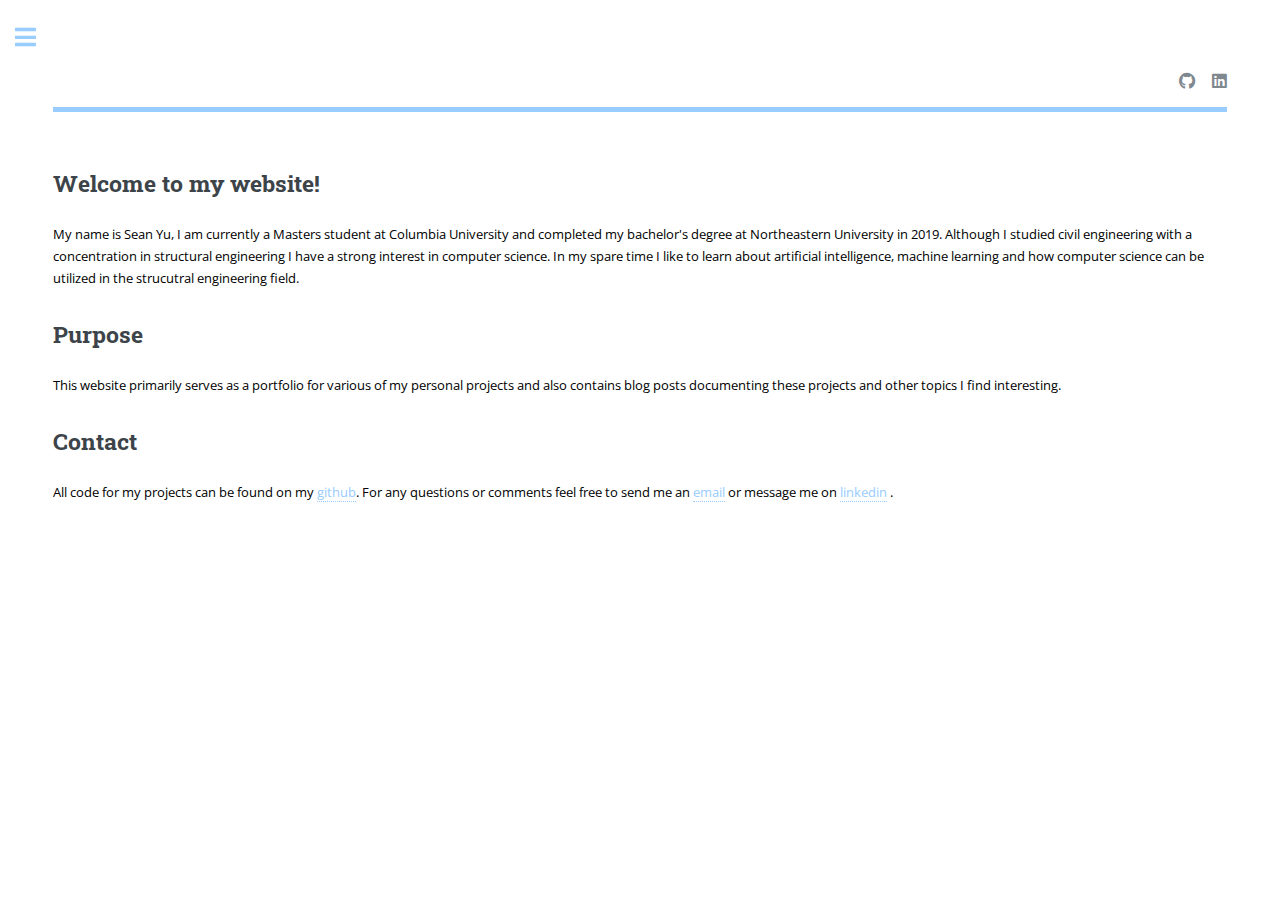
==== index.html @ 500e43da "Editing Out Project (Add later)" ====
<!DOCTYPE HTML>
<!--
	Editorial by HTML5 UP
	html5up.net | @ajlkn
	Free for personal and commercial use under the CCA 3.0 license (html5up.net/license)
-->
<html>
	<head>
		<title>Sean's Blog</title>
		<meta charset="utf-8" />
		<meta name="viewport" content="width=device-width, initial-scale=1, user-scalable=no" />
		<link rel="stylesheet" href="assets/css/main.css" />
	</head>
	<body class="is-preload">

		<!-- Wrapper -->
			<div id="wrapper">
				<!-- Main -->
					<div id="main">
						<div class="inner">
							<!-- Header -->
								<header id="header">
									<!--<a href="index.html" class="logo"><strong>Sean Yu's Website</strong> <!--by Sean Yu</a>-->
									<ul class="icons">
									
									<li><a href="https://github.com/sjy2129" class="icon brands fa-github"><span class="label">github</span></a></li>
									<li><a href="https://www.linkedin.com/in/seanjyu/" class="icon brands fa-linkedin"><span class="label">linkedin</span></a></li>
									</ul>
								</header>
							<!-- Banner -->
								<section id="banner">
									<div class="content">
										
										<h2>Welcome to my website!</h2>
											<!--<p>Welcome to Sean's Blog</p>-->
										
										
										<p>My name is Sean Yu, I am currently a Masters student at Columbia University and completed my bachelor's degree at Northeastern University in 2019. 
											Although I studied civil engineering with a concentration in structural engineering I have a strong interest in computer science. 
											In my spare time I like to learn about artificial intelligence, machine learning and how computer science can be utilized in the strucutral engineering field.
										</p>
										<h2>
											Purpose
										</h2>
										<p>
											This website primarily serves as a portfolio for various of my personal projects and also contains blog posts documenting these projects and other topics I find interesting.
										</p>
										<h2>
											Contact
										</h2>
										<p>
											All code for my projects can be found on my <a href="https://github.com/sjy2129">github</a>. For any questions or comments feel free to send me an <a href="mailto:seanjasparyu@gmail.com">email</a> or message me on <a href="https://www.linkedin.com/in/seanjyu/">linkedin</a> .
										</p>
									</div>
								</section>
						</div>
					</div>
				<!-- Sidebar -->
					<div id="sidebar">
						<div class="inner">
              <!--Commented out until use in the future-->
							<!-- Search
								<section id="search" class="alt">
									<form method="post" action="#">
										<input type="text" name="query" id="query" placeholder="Search" />
									</form>
								</section>-->
							<!-- Menu -->
								<nav id="menu">
									<header class="major">
										<h2>Menu</h2>
									</header>
									<ul>
										<li><a href="Blognav.html">Blog</a></li>
										<!-- <li><a href="Projectsnav.html">Projects</a></li> -->
                    <!--<li><span class="opener">Notes</span>
                      <ul>
                        <li><a href="#">Pandas</a></li>
                        <li><a href="#">Data Visualization</a></li>
                      </ul>-->
                    </li>
						<li>
							<!--<span class="opener">Projects</span>
								<ul>
									<li><a href="http://www.google.com">Lorem Dolor</a></li>
										<li><a href="elements.html">Test</a></li>
										<li><a href="blogtemplate.html">Tempus Magna</a></li>
										<li><a href="#">Feugiat Veroeros</a></li>
										</ul>
									</li>
								</ul>-->
								</nav>
							<!-- Footer -->
							<footer id="footer">
								<p class="copyright">&copy; Sean Yu. All rights reserved. 
									 Design: <a href="https://html5up.net">HTML5 UP</a>. Hosted on Git</p> <!--Demo Images: <a href="https://unsplash.com">Unsplash</a>.-->
							</footer>
						</div>
					</div>
			</div>
		<!-- Scripts -->
			<script src="assets/js/jquery.min.js"></script>
			<script src="assets/js/browser.min.js"></script>
			<script src="assets/js/breakpoints.min.js"></script>
			<script src="assets/js/util.js"></script>
			<script src="assets/js/main.js"></script>
	</body>
</html>
---- assets/css/main.css ----
@import url(fontawesome-all.min.css);
@import url("https://fonts.googleapis.com/css?family=Open+Sans:400,600,400italic,600italic|Roboto+Slab:400,700");
/*
	Editorial by HTML5 UP
	html5up.net | @ajlkn
	Free for personal and commercial use under the CCA 3.0 license (html5up.net/license)
*/
html, body, div, span, applet, object,
iframe, h1, h2, h3, h4, h5, h6, p, blockquote,
pre, a, abbr, acronym, address, big, cite,
code, del, dfn, em, img, ins, kbd, q, s, samp,
small, strike, strong, sub, sup, tt, var, b,
u, i, center, dl, dt, dd, ol, ul, li, fieldset,
form, label, legend, table, caption, tbody,
tfoot, thead, tr, th, td, article, aside,
canvas, details, embed, figure, figcaption,
footer, header, hgroup, menu, nav, output, ruby,
section, summary, time, mark, audio, video {
  margin: 0;
  padding: 0;
  border: 0;
  font-size: 100%;
  font: inherit;
  vertical-align: baseline; }

article, aside, details, figcaption, figure,
footer, header, hgroup, menu, nav, section {
  display: block; }
.center {
    display: block;
    margin-left: auto;
    margin-right: auto;
    width: 50%;}
body {
  line-height: 1; }

ol, ul {
  list-style: none; }

blockquote, q {
  quotes: none; }
  blockquote:before, blockquote:after, q:before, q:after {
    content: '';
    content: none; }

table {
  border-collapse: collapse;
  border-spacing: 0; }

body {
  -webkit-text-size-adjust: none; }

mark {
  background-color: transparent;
  color: inherit; }

input::-moz-focus-inner {
  border: 0;
  padding: 0; }

input, select, textarea {
  -moz-appearance: none;
  -webkit-appearance: none;
  -ms-appearance: none;
  appearance: none; }

/* Basic */
@-ms-viewport {
  width: device-width; }

body {
  -ms-overflow-style: scrollbar; }

@media screen and (max-width: 480px) {
  html, body {
    min-width: 320px; } }

html {
  box-sizing: border-box; }

*, *:before, *:after {
  box-sizing: inherit; }

body {
  background: #ffffff; }
  body.is-preload *, body.is-preload *:before, body.is-preload *:after, body.is-resizing *, body.is-resizing *:before, body.is-resizing *:after {
    -moz-animation: none !important;
    -webkit-animation: none !important;
    -ms-animation: none !important;
    animation: none !important;
    -moz-transition: none !important;
    -webkit-transition: none !important;
    -ms-transition: none !important;
    transition: none !important; }

/* Type */
body, input, select, textarea {
  color: #7f888f;
  font-family: "Open Sans", sans-serif;
  font-size: 14pt;
  font-weight: 400;
  line-height: 1.65; }
  @media screen and (max-width: 1680px) {
    body, input, select, textarea {
      font-size: 11pt; } }
  @media screen and (max-width: 1280px) {
    body, input, select, textarea {
      font-size: 10pt; } }
  @media screen and (max-width: 360px) {
    body, input, select, textarea {
      font-size: 9pt; } }

a {
  -moz-transition: color 0.2s ease-in-out, border-bottom-color 0.2s ease-in-out;
  -webkit-transition: color 0.2s ease-in-out, border-bottom-color 0.2s ease-in-out;
  -ms-transition: color 0.2s ease-in-out, border-bottom-color 0.2s ease-in-out;
  transition: color 0.2s ease-in-out, border-bottom-color 0.2s ease-in-out;
  border-bottom: dotted 1px;
  color: #99ccff;
  text-decoration: none; }
  a:hover {
    border-bottom-color: #99ccff;
    color: #99ccff !important; }
    a:hover strong {
      color: inherit; }

strong, b {
  color: #3d4449;
  font-weight: 600; }

em, i {
  font-style: italic; }

p {
  color: #000000;
  margin: 0 0 2em 0; }

h1, h2, h3, h4, h5, h6 {
  color: #3d4449;
  font-family: "Roboto Slab", serif;
  font-weight: 700;
  line-height: 1.5;
  margin: 0 0 1em 0; }
  h1 a, h2 a, h3 a, h4 a, h5 a, h6 a {
    color: inherit;
    text-decoration: none;
    border-bottom: 0; }

h1 {
  font-size: 4em;
  margin: 0 0 0.5em 0;
  line-height: 1.3; }

h2 {
  font-size: 1.75em; }

h3 {
  font-size: 1.25em; }

h4 {
  font-size: 1.1em; }

h5 {
  font-size: 0.9em; }

h6 {
  font-size: 0.7em; }

@media screen and (max-width: 1680px) {
  h1 {
    font-size: 3.5em; } }

@media screen and (max-width: 980px) {
  h1 {
    font-size: 3.25em; } }

@media screen and (max-width: 736px) {
  h1 {
    font-size: 2em;
    line-height: 1.4; }
  h2 {
    font-size: 1.5em; } }

sub {
  font-size: 0.8em;
  position: relative;
  top: 0.5em; }

sup {
  font-size: 0.8em;
  position: relative;
  top: -0.5em; }

blockquote {
  border-left: solid 3px rgba(210, 215, 217, 0.75);
  font-style: italic;
  margin: 0 0 2em 0;
  padding: 0.5em 0 0.5em 2em; }

code {
  background: rgba(230, 235, 237, 0.25);
  display: block; 
  border-radius: 0.375em;
  border: solid 1px rgba(210, 215, 217, 0.75);
  font-family: "Courier New", monospace;
  font-size: 0.9em;
  margin: 0 0.25em;
  padding: 0.25em 0.65em;
  tab-size: 8em
  white-space: initial; }
div.code
  {
    font-family: "Courier New", monospace;
    white-space: pre;
    display: block;
    line-height: 1.75;
    padding: 1em 1.5em;
    overflow-x: auto;
    margin: 0 0 2em 0;
  }
pre {
  -webkit-overflow-scrolling: touch;
  font-family: "Courier New", monospace;
  font-size: 0.9em;
  margin: 0 0 2em 0; 
  
  white-space: pre;}
  pre code {
    display: block;
    line-height: 1.75;
    padding: 1em 1.5em;
    overflow-x: auto; }

hr {
  border: 0;
  border-bottom: solid 1px rgba(210, 215, 217, 0.75);
  margin: 2em 0; }
  hr.major {
    margin: 3em 0; }

.align-left {
  text-align: left; }

.align-center {
  text-align: center; }

.align-right {
  text-align: right; }

/* Row */
.row {
  display: flex;
  flex-wrap: wrap;
  box-sizing: border-box;
  align-items: stretch; }
  .row > * {
    box-sizing: border-box; }
  .row.gtr-uniform > * > :last-child {
    margin-bottom: 0; }
  .row.aln-left {
    justify-content: flex-start; }
  .row.aln-center {
    justify-content: center; }
  .row.aln-right {
    justify-content: flex-end; }
  .row.aln-top {
    align-items: flex-start; }
  .row.aln-middle {
    align-items: center; }
  .row.aln-bottom {
    align-items: flex-end; }
  .row > .imp {
    order: -1; }
  .row > .col-1 {
    width: 8.33333%; }
  .row > .off-1 {
    margin-left: 8.33333%; }
  .row > .col-2 {
    width: 16.66667%; }
  .row > .off-2 {
    margin-left: 16.66667%; }
  .row > .col-3 {
    width: 25%; }
  .row > .off-3 {
    margin-left: 25%; }
  .row > .col-4 {
    width: 33.33333%; }
  .row > .off-4 {
    margin-left: 33.33333%; }
  .row > .col-5 {
    width: 41.66667%; }
  .row > .off-5 {
    margin-left: 41.66667%; }
  .row > .col-6 {
    width: 50%; }
  .row > .off-6 {
    margin-left: 50%; }
  .row > .col-7 {
    width: 58.33333%; }
  .row > .off-7 {
    margin-left: 58.33333%; }
  .row > .col-8 {
    width: 66.66667%; }
  .row > .off-8 {
    margin-left: 66.66667%; }
  .row > .col-9 {
    width: 75%; }
  .row > .off-9 {
    margin-left: 75%; }
  .row > .col-10 {
    width: 83.33333%; }
  .row > .off-10 {
    margin-left: 83.33333%; }
  .row > .col-11 {
    width: 91.66667%; }
  .row > .off-11 {
    margin-left: 91.66667%; }
  .row > .col-12 {
    width: 100%; }
  .row > .off-12 {
    margin-left: 100%; }
  .row.gtr-0 {
    margin-top: 0;
    margin-left: 0em; }
    .row.gtr-0 > * {
      padding: 0 0 0 0em; }
    .row.gtr-0.gtr-uniform {
      margin-top: 0em; }
      .row.gtr-0.gtr-uniform > * {
        padding-top: 0em; }
  .row.gtr-25 {
    margin-top: 0;
    margin-left: -0.375em; }
    .row.gtr-25 > * {
      padding: 0 0 0 0.375em; }
    .row.gtr-25.gtr-uniform {
      margin-top: -0.375em; }
      .row.gtr-25.gtr-uniform > * {
        padding-top: 0.375em; }
  .row.gtr-50 {
    margin-top: 0;
    margin-left: -0.75em; }
    .row.gtr-50 > * {
      padding: 0 0 0 0.75em; }
    .row.gtr-50.gtr-uniform {
      margin-top: -0.75em; }
      .row.gtr-50.gtr-uniform > * {
        padding-top: 0.75em; }
  .row {
    margin-top: 0;
    margin-left: -1.5em; }
    .row > * {
      padding: 0 0 0 1.5em; }
    .row.gtr-uniform {
      margin-top: -1.5em; }
      .row.gtr-uniform > * {
        padding-top: 1.5em; }
  .row.gtr-150 {
    margin-top: 0;
    margin-left: -2.25em; }
    .row.gtr-150 > * {
      padding: 0 0 0 2.25em; }
    .row.gtr-150.gtr-uniform {
      margin-top: -2.25em; }
      .row.gtr-150.gtr-uniform > * {
        padding-top: 2.25em; }
  .row.gtr-200 {
    margin-top: 0;
    margin-left: -3em; }
    .row.gtr-200 > * {
      padding: 0 0 0 3em; }
    .row.gtr-200.gtr-uniform {
      margin-top: -3em; }
      .row.gtr-200.gtr-uniform > * {
        padding-top: 3em; }
  @media screen and (max-width: 1680px) {
    .row {
      display: flex;
      flex-wrap: wrap;
      box-sizing: border-box;
      align-items: stretch; }
      .row > * {
        box-sizing: border-box; }
      .row.gtr-uniform > * > :last-child {
        margin-bottom: 0; }
      .row.aln-left {
        justify-content: flex-start; }
      .row.aln-center {
        justify-content: center; }
      .row.aln-right {
        justify-content: flex-end; }
      .row.aln-top {
        align-items: flex-start; }
      .row.aln-middle {
        align-items: center; }
      .row.aln-bottom {
        align-items: flex-end; }
      .row > .imp-xlarge {
        order: -1; }
      .row > .col-1-xlarge {
        width: 8.33333%; }
      .row > .off-1-xlarge {
        margin-left: 8.33333%; }
      .row > .col-2-xlarge {
        width: 16.66667%; }
      .row > .off-2-xlarge {
        margin-left: 16.66667%; }
      .row > .col-3-xlarge {
        width: 25%; }
      .row > .off-3-xlarge {
        margin-left: 25%; }
      .row > .col-4-xlarge {
        width: 33.33333%; }
      .row > .off-4-xlarge {
        margin-left: 33.33333%; }
      .row > .col-5-xlarge {
        width: 41.66667%; }
      .row > .off-5-xlarge {
        margin-left: 41.66667%; }
      .row > .col-6-xlarge {
        width: 50%; }
      .row > .off-6-xlarge {
        margin-left: 50%; }
      .row > .col-7-xlarge {
        width: 58.33333%; }
      .row > .off-7-xlarge {
        margin-left: 58.33333%; }
      .row > .col-8-xlarge {
        width: 66.66667%; }
      .row > .off-8-xlarge {
        margin-left: 66.66667%; }
      .row > .col-9-xlarge {
        width: 75%; }
      .row > .off-9-xlarge {
        margin-left: 75%; }
      .row > .col-10-xlarge {
        width: 83.33333%; }
      .row > .off-10-xlarge {
        margin-left: 83.33333%; }
      .row > .col-11-xlarge {
        width: 91.66667%; }
      .row > .off-11-xlarge {
        margin-left: 91.66667%; }
      .row > .col-12-xlarge {
        width: 100%; }
      .row > .off-12-xlarge {
        margin-left: 100%; }
      .row.gtr-0 {
        margin-top: 0;
        margin-left: 0em; }
        .row.gtr-0 > * {
          padding: 0 0 0 0em; }
        .row.gtr-0.gtr-uniform {
          margin-top: 0em; }
          .row.gtr-0.gtr-uniform > * {
            padding-top: 0em; }
      .row.gtr-25 {
        margin-top: 0;
        margin-left: -0.375em; }
        .row.gtr-25 > * {
          padding: 0 0 0 0.375em; }
        .row.gtr-25.gtr-uniform {
          margin-top: -0.375em; }
          .row.gtr-25.gtr-uniform > * {
            padding-top: 0.375em; }
      .row.gtr-50 {
        margin-top: 0;
        margin-left: -0.75em; }
        .row.gtr-50 > * {
          padding: 0 0 0 0.75em; }
        .row.gtr-50.gtr-uniform {
          margin-top: -0.75em; }
          .row.gtr-50.gtr-uniform > * {
            padding-top: 0.75em; }
      .row {
        margin-top: 0;
        margin-left: -1.5em; }
        .row > * {
          padding: 0 0 0 1.5em; }
        .row.gtr-uniform {
          margin-top: -1.5em; }
          .row.gtr-uniform > * {
            padding-top: 1.5em; }
      .row.gtr-150 {
        margin-top: 0;
        margin-left: -2.25em; }
        .row.gtr-150 > * {
          padding: 0 0 0 2.25em; }
        .row.gtr-150.gtr-uniform {
          margin-top: -2.25em; }
          .row.gtr-150.gtr-uniform > * {
            padding-top: 2.25em; }
      .row.gtr-200 {
        margin-top: 0;
        margin-left: -3em; }
        .row.gtr-200 > * {
          padding: 0 0 0 3em; }
        .row.gtr-200.gtr-uniform {
          margin-top: -3em; }
          .row.gtr-200.gtr-uniform > * {
            padding-top: 3em; } }
  @media screen and (max-width: 1280px) {
    .row {
      display: flex;
      flex-wrap: wrap;
      box-sizing: border-box;
      align-items: stretch; }
      .row > * {
        box-sizing: border-box; }
      .row.gtr-uniform > * > :last-child {
        margin-bottom: 0; }
      .row.aln-left {
        justify-content: flex-start; }
      .row.aln-center {
        justify-content: center; }
      .row.aln-right {
        justify-content: flex-end; }
      .row.aln-top {
        align-items: flex-start; }
      .row.aln-middle {
        align-items: center; }
      .row.aln-bottom {
        align-items: flex-end; }
      .row > .imp-large {
        order: -1; }
      .row > .col-1-large {
        width: 8.33333%; }
      .row > .off-1-large {
        margin-left: 8.33333%; }
      .row > .col-2-large {
        width: 16.66667%; }
      .row > .off-2-large {
        margin-left: 16.66667%; }
      .row > .col-3-large {
        width: 25%; }
      .row > .off-3-large {
        margin-left: 25%; }
      .row > .col-4-large {
        width: 33.33333%; }
      .row > .off-4-large {
        margin-left: 33.33333%; }
      .row > .col-5-large {
        width: 41.66667%; }
      .row > .off-5-large {
        margin-left: 41.66667%; }
      .row > .col-6-large {
        width: 50%; }
      .row > .off-6-large {
        margin-left: 50%; }
      .row > .col-7-large {
        width: 58.33333%; }
      .row > .off-7-large {
        margin-left: 58.33333%; }
      .row > .col-8-large {
        width: 66.66667%; }
      .row > .off-8-large {
        margin-left: 66.66667%; }
      .row > .col-9-large {
        width: 75%; }
      .row > .off-9-large {
        margin-left: 75%; }
      .row > .col-10-large {
        width: 83.33333%; }
      .row > .off-10-large {
        margin-left: 83.33333%; }
      .row > .col-11-large {
        width: 91.66667%; }
      .row > .off-11-large {
        margin-left: 91.66667%; }
      .row > .col-12-large {
        width: 100%; }
      .row > .off-12-large {
        margin-left: 100%; }
      .row.gtr-0 {
        margin-top: 0;
        margin-left: 0em; }
        .row.gtr-0 > * {
          padding: 0 0 0 0em; }
        .row.gtr-0.gtr-uniform {
          margin-top: 0em; }
          .row.gtr-0.gtr-uniform > * {
            padding-top: 0em; }
      .row.gtr-25 {
        margin-top: 0;
        margin-left: -0.375em; }
        .row.gtr-25 > * {
          padding: 0 0 0 0.375em; }
        .row.gtr-25.gtr-uniform {
          margin-top: -0.375em; }
          .row.gtr-25.gtr-uniform > * {
            padding-top: 0.375em; }
      .row.gtr-50 {
        margin-top: 0;
        margin-left: -0.75em; }
        .row.gtr-50 > * {
          padding: 0 0 0 0.75em; }
        .row.gtr-50.gtr-uniform {
          margin-top: -0.75em; }
          .row.gtr-50.gtr-uniform > * {
            padding-top: 0.75em; }
      .row {
        margin-top: 0;
        margin-left: -1.5em; }
        .row > * {
          padding: 0 0 0 1.5em; }
        .row.gtr-uniform {
          margin-top: -1.5em; }
          .row.gtr-uniform > * {
            padding-top: 1.5em; }
      .row.gtr-150 {
        margin-top: 0;
        margin-left: -2.25em; }
        .row.gtr-150 > * {
          padding: 0 0 0 2.25em; }
        .row.gtr-150.gtr-uniform {
          margin-top: -2.25em; }
          .row.gtr-150.gtr-uniform > * {
            padding-top: 2.25em; }
      .row.gtr-200 {
        margin-top: 0;
        margin-left: -3em; }
        .row.gtr-200 > * {
          padding: 0 0 0 3em; }
        .row.gtr-200.gtr-uniform {
          margin-top: -3em; }
          .row.gtr-200.gtr-uniform > * {
            padding-top: 3em; } }
  @media screen and (max-width: 980px) {
    .row {
      display: flex;
      flex-wrap: wrap;
      box-sizing: border-box;
      align-items: stretch; }
      .row > * {
        box-sizing: border-box; }
      .row.gtr-uniform > * > :last-child {
        margin-bottom: 0; }
      .row.aln-left {
        justify-content: flex-start; }
      .row.aln-center {
        justify-content: center; }
      .row.aln-right {
        justify-content: flex-end; }
      .row.aln-top {
        align-items: flex-start; }
      .row.aln-middle {
        align-items: center; }
      .row.aln-bottom {
        align-items: flex-end; }
      .row > .imp-medium {
        order: -1; }
      .row > .col-1-medium {
        width: 8.33333%; }
      .row > .off-1-medium {
        margin-left: 8.33333%; }
      .row > .col-2-medium {
        width: 16.66667%; }
      .row > .off-2-medium {
        margin-left: 16.66667%; }
      .row > .col-3-medium {
        width: 25%; }
      .row > .off-3-medium {
        margin-left: 25%; }
      .row > .col-4-medium {
        width: 33.33333%; }
      .row > .off-4-medium {
        margin-left: 33.33333%; }
      .row > .col-5-medium {
        width: 41.66667%; }
      .row > .off-5-medium {
        margin-left: 41.66667%; }
      .row > .col-6-medium {
        width: 50%; }
      .row > .off-6-medium {
        margin-left: 50%; }
      .row > .col-7-medium {
        width: 58.33333%; }
      .row > .off-7-medium {
        margin-left: 58.33333%; }
      .row > .col-8-medium {
        width: 66.66667%; }
      .row > .off-8-medium {
        margin-left: 66.66667%; }
      .row > .col-9-medium {
        width: 75%; }
      .row > .off-9-medium {
        margin-left: 75%; }
      .row > .col-10-medium {
        width: 83.33333%; }
      .row > .off-10-medium {
        margin-left: 83.33333%; }
      .row > .col-11-medium {
        width: 91.66667%; }
      .row > .off-11-medium {
        margin-left: 91.66667%; }
      .row > .col-12-medium {
        width: 100%; }
      .row > .off-12-medium {
        margin-left: 100%; }
      .row.gtr-0 {
        margin-top: 0;
        margin-left: 0em; }
        .row.gtr-0 > * {
          padding: 0 0 0 0em; }
        .row.gtr-0.gtr-uniform {
          margin-top: 0em; }
          .row.gtr-0.gtr-uniform > * {
            padding-top: 0em; }
      .row.gtr-25 {
        margin-top: 0;
        margin-left: -0.375em; }
        .row.gtr-25 > * {
          padding: 0 0 0 0.375em; }
        .row.gtr-25.gtr-uniform {
          margin-top: -0.375em; }
          .row.gtr-25.gtr-uniform > * {
            padding-top: 0.375em; }
      .row.gtr-50 {
        margin-top: 0;
        margin-left: -0.75em; }
        .row.gtr-50 > * {
          padding: 0 0 0 0.75em; }
        .row.gtr-50.gtr-uniform {
          margin-top: -0.75em; }
          .row.gtr-50.gtr-uniform > * {
            padding-top: 0.75em; }
      .row {
        margin-top: 0;
        margin-left: -1.5em; }
        .row > * {
          padding: 0 0 0 1.5em; }
        .row.gtr-uniform {
          margin-top: -1.5em; }
          .row.gtr-uniform > * {
            padding-top: 1.5em; }
      .row.gtr-150 {
        margin-top: 0;
        margin-left: -2.25em; }
        .row.gtr-150 > * {
          padding: 0 0 0 2.25em; }
        .row.gtr-150.gtr-uniform {
          margin-top: -2.25em; }
          .row.gtr-150.gtr-uniform > * {
            padding-top: 2.25em; }
      .row.gtr-200 {
        margin-top: 0;
        margin-left: -3em; }
        .row.gtr-200 > * {
          padding: 0 0 0 3em; }
        .row.gtr-200.gtr-uniform {
          margin-top: -3em; }
          .row.gtr-200.gtr-uniform > * {
            padding-top: 3em; } }
  @media screen and (max-width: 736px) {
    .row {
      display: flex;
      flex-wrap: wrap;
      box-sizing: border-box;
      align-items: stretch; }
      .row > * {
        box-sizing: border-box; }
      .row.gtr-uniform > * > :last-child {
        margin-bottom: 0; }
      .row.aln-left {
        justify-content: flex-start; }
      .row.aln-center {
        justify-content: center; }
      .row.aln-right {
        justify-content: flex-end; }
      .row.aln-top {
        align-items: flex-start; }
      .row.aln-middle {
        align-items: center; }
      .row.aln-bottom {
        align-items: flex-end; }
      .row > .imp-small {
        order: -1; }
      .row > .col-1-small {
        width: 8.33333%; }
      .row > .off-1-small {
        margin-left: 8.33333%; }
      .row > .col-2-small {
        width: 16.66667%; }
      .row > .off-2-small {
        margin-left: 16.66667%; }
      .row > .col-3-small {
        width: 25%; }
      .row > .off-3-small {
        margin-left: 25%; }
      .row > .col-4-small {
        width: 33.33333%; }
      .row > .off-4-small {
        margin-left: 33.33333%; }
      .row > .col-5-small {
        width: 41.66667%; }
      .row > .off-5-small {
        margin-left: 41.66667%; }
      .row > .col-6-small {
        width: 50%; }
      .row > .off-6-small {
        margin-left: 50%; }
      .row > .col-7-small {
        width: 58.33333%; }
      .row > .off-7-small {
        margin-left: 58.33333%; }
      .row > .col-8-small {
        width: 66.66667%; }
      .row > .off-8-small {
        margin-left: 66.66667%; }
      .row > .col-9-small {
        width: 75%; }
      .row > .off-9-small {
        margin-left: 75%; }
      .row > .col-10-small {
        width: 83.33333%; }
      .row > .off-10-small {
        margin-left: 83.33333%; }
      .row > .col-11-small {
        width: 91.66667%; }
      .row > .off-11-small {
        margin-left: 91.66667%; }
      .row > .col-12-small {
        width: 100%; }
      .row > .off-12-small {
        margin-left: 100%; }
      .row.gtr-0 {
        margin-top: 0;
        margin-left: 0em; }
        .row.gtr-0 > * {
          padding: 0 0 0 0em; }
        .row.gtr-0.gtr-uniform {
          margin-top: 0em; }
          .row.gtr-0.gtr-uniform > * {
            padding-top: 0em; }
      .row.gtr-25 {
        margin-top: 0;
        margin-left: -0.375em; }
        .row.gtr-25 > * {
          padding: 0 0 0 0.375em; }
        .row.gtr-25.gtr-uniform {
          margin-top: -0.375em; }
          .row.gtr-25.gtr-uniform > * {
            padding-top: 0.375em; }
      .row.gtr-50 {
        margin-top: 0;
        margin-left: -0.75em; }
        .row.gtr-50 > * {
          padding: 0 0 0 0.75em; }
        .row.gtr-50.gtr-uniform {
          margin-top: -0.75em; }
          .row.gtr-50.gtr-uniform > * {
            padding-top: 0.75em; }
      .row {
        margin-top: 0;
        margin-left: -1.5em; }
        .row > * {
          padding: 0 0 0 1.5em; }
        .row.gtr-uniform {
          margin-top: -1.5em; }
          .row.gtr-uniform > * {
            padding-top: 1.5em; }
      .row.gtr-150 {
        margin-top: 0;
        margin-left: -2.25em; }
        .row.gtr-150 > * {
          padding: 0 0 0 2.25em; }
        .row.gtr-150.gtr-uniform {
          margin-top: -2.25em; }
          .row.gtr-150.gtr-uniform > * {
            padding-top: 2.25em; }
      .row.gtr-200 {
        margin-top: 0;
        margin-left: -3em; }
        .row.gtr-200 > * {
          padding: 0 0 0 3em; }
        .row.gtr-200.gtr-uniform {
          margin-top: -3em; }
          .row.gtr-200.gtr-uniform > * {
            padding-top: 3em; } }
  @media screen and (max-width: 480px) {
    .row {
      display: flex;
      flex-wrap: wrap;
      box-sizing: border-box;
      align-items: stretch; }
      .row > * {
        box-sizing: border-box; }
      .row.gtr-uniform > * > :last-child {
        margin-bottom: 0; }
      .row.aln-left {
        justify-content: flex-start; }
      .row.aln-center {
        justify-content: center; }
      .row.aln-right {
        justify-content: flex-end; }
      .row.aln-top {
        align-items: flex-start; }
      .row.aln-middle {
        align-items: center; }
      .row.aln-bottom {
        align-items: flex-end; }
      .row > .imp-xsmall {
        order: -1; }
      .row > .col-1-xsmall {
        width: 8.33333%; }
      .row > .off-1-xsmall {
        margin-left: 8.33333%; }
      .row > .col-2-xsmall {
        width: 16.66667%; }
      .row > .off-2-xsmall {
        margin-left: 16.66667%; }
      .row > .col-3-xsmall {
        width: 25%; }
      .row > .off-3-xsmall {
        margin-left: 25%; }
      .row > .col-4-xsmall {
        width: 33.33333%; }
      .row > .off-4-xsmall {
        margin-left: 33.33333%; }
      .row > .col-5-xsmall {
        width: 41.66667%; }
      .row > .off-5-xsmall {
        margin-left: 41.66667%; }
      .row > .col-6-xsmall {
        width: 50%; }
      .row > .off-6-xsmall {
        margin-left: 50%; }
      .row > .col-7-xsmall {
        width: 58.33333%; }
      .row > .off-7-xsmall {
        margin-left: 58.33333%; }
      .row > .col-8-xsmall {
        width: 66.66667%; }
      .row > .off-8-xsmall {
        margin-left: 66.66667%; }
      .row > .col-9-xsmall {
        width: 75%; }
      .row > .off-9-xsmall {
        margin-left: 75%; }
      .row > .col-10-xsmall {
        width: 83.33333%; }
      .row > .off-10-xsmall {
        margin-left: 83.33333%; }
      .row > .col-11-xsmall {
        width: 91.66667%; }
      .row > .off-11-xsmall {
        margin-left: 91.66667%; }
      .row > .col-12-xsmall {
        width: 100%; }
      .row > .off-12-xsmall {
        margin-left: 100%; }
      .row.gtr-0 {
        margin-top: 0;
        margin-left: 0em; }
        .row.gtr-0 > * {
          padding: 0 0 0 0em; }
        .row.gtr-0.gtr-uniform {
          margin-top: 0em; }
          .row.gtr-0.gtr-uniform > * {
            padding-top: 0em; }
      .row.gtr-25 {
        margin-top: 0;
        margin-left: -0.375em; }
        .row.gtr-25 > * {
          padding: 0 0 0 0.375em; }
        .row.gtr-25.gtr-uniform {
          margin-top: -0.375em; }
          .row.gtr-25.gtr-uniform > * {
            padding-top: 0.375em; }
      .row.gtr-50 {
        margin-top: 0;
        margin-left: -0.75em; }
        .row.gtr-50 > * {
          padding: 0 0 0 0.75em; }
        .row.gtr-50.gtr-uniform {
          margin-top: -0.75em; }
          .row.gtr-50.gtr-uniform > * {
            padding-top: 0.75em; }
      .row {
        margin-top: 0;
        margin-left: -1.5em; }
        .row > * {
          padding: 0 0 0 1.5em; }
        .row.gtr-uniform {
          margin-top: -1.5em; }
          .row.gtr-uniform > * {
            padding-top: 1.5em; }
      .row.gtr-150 {
        margin-top: 0;
        margin-left: -2.25em; }
        .row.gtr-150 > * {
          padding: 0 0 0 2.25em; }
        .row.gtr-150.gtr-uniform {
          margin-top: -2.25em; }
          .row.gtr-150.gtr-uniform > * {
            padding-top: 2.25em; }
      .row.gtr-200 {
        margin-top: 0;
        margin-left: -3em; }
        .row.gtr-200 > * {
          padding: 0 0 0 3em; }
        .row.gtr-200.gtr-uniform {
          margin-top: -3em; }
          .row.gtr-200.gtr-uniform > * {
            padding-top: 3em; } }

/* Section/Article */
section.special, article.special {
  text-align: center; }

header p {
  font-family: "Roboto Slab", serif;
  font-size: 1em;
  font-weight: 400;
  letter-spacing: 0.075em;
  margin-top: -0.5em;
  text-transform: uppercase; }

header.major > :last-child {
  border-bottom: solid 3px #99ccff;
  display: inline-block;
  margin: 0 0 2em 0;
  padding: 0 0.75em 0.5em 0; }

header.main > :last-child {
  margin: 0 0 1em 0; }

/* Form */
form {
  margin: 0 0 2em 0; }

label {
  color: #3d4449;
  display: block;
  font-size: 0.9em;
  font-weight: 600;
  margin: 0 0 1em 0; }

input[type="text"],
input[type="password"],
input[type="email"],
input[type="tel"],
input[type="search"],
input[type="url"],
select,
textarea {
  -moz-appearance: none;
  -webkit-appearance: none;
  -ms-appearance: none;
  appearance: none;
  background: #ffffff;
  border-radius: 0.375em;
  border: none;
  border: solid 1px rgba(210, 215, 217, 0.75);
  color: inherit;
  display: block;
  outline: 0;
  padding: 0 1em;
  text-decoration: none;
  width: 100%; }
  input[type="text"]:invalid,
  input[type="password"]:invalid,
  input[type="email"]:invalid,
  input[type="tel"]:invalid,
  input[type="search"]:invalid,
  input[type="url"]:invalid,
  select:invalid,
  textarea:invalid {
    box-shadow: none; }
  input[type="text"]:focus,
  input[type="password"]:focus,
  input[type="email"]:focus,
  input[type="tel"]:focus,
  input[type="search"]:focus,
  input[type="url"]:focus,
  select:focus,
  textarea:focus {
    border-color: #99ccff;
    box-shadow: 0 0 0 1px #99ccff; }

select {
  background-image: url("data:image/svg+xml;charset=utf8,%3Csvg xmlns='http://www.w3.org/2000/svg' width='40' height='40' preserveAspectRatio='none' viewBox='0 0 40 40'%3E%3Cpath d='M9.4,12.3l10.4,10.4l10.4-10.4c0.2-0.2,0.5-0.4,0.9-0.4c0.3,0,0.6,0.1,0.9,0.4l3.3,3.3c0.2,0.2,0.4,0.5,0.4,0.9 c0,0.4-0.1,0.6-0.4,0.9L20.7,31.9c-0.2,0.2-0.5,0.4-0.9,0.4c-0.3,0-0.6-0.1-0.9-0.4L4.3,17.3c-0.2-0.2-0.4-0.5-0.4-0.9 c0-0.4,0.1-0.6,0.4-0.9l3.3-3.3c0.2-0.2,0.5-0.4,0.9-0.4S9.1,12.1,9.4,12.3z' fill='rgba(210, 215, 217, 0.75)' /%3E%3C/svg%3E");
  background-size: 1.25em;
  background-repeat: no-repeat;
  background-position: calc(100% - 1em) center;
  height: 2.75em;
  padding-right: 2.75em;
  text-overflow: ellipsis; }
  select option {
    color: #3d4449;
    background: #ffffff; }
  select:focus::-ms-value {
    background-color: transparent; }
  select::-ms-expand {
    display: none; }

input[type="text"],
input[type="password"],
input[type="email"],
input[type="tel"],
input[type="search"],
input[type="url"],
select {
  height: 2.75em; }

textarea {
  padding: 0.75em 1em; }

input[type="checkbox"],
input[type="radio"] {
  -moz-appearance: none;
  -webkit-appearance: none;
  -ms-appearance: none;
  appearance: none;
  display: block;
  float: left;
  margin-right: -2em;
  opacity: 0;
  width: 1em;
  z-index: -1; }
  input[type="checkbox"] + label,
  input[type="radio"] + label {
    text-decoration: none;
    color: #7f888f;
    cursor: pointer;
    display: inline-block;
    font-size: 1em;
    font-weight: 400;
    padding-left: 2.4em;
    padding-right: 0.75em;
    position: relative; }
    input[type="checkbox"] + label:before,
    input[type="radio"] + label:before {
      -moz-osx-font-smoothing: grayscale;
      -webkit-font-smoothing: antialiased;
      display: inline-block;
      font-style: normal;
      font-variant: normal;
      text-rendering: auto;
      line-height: 1;
      text-transform: none !important;
      font-family: 'Font Awesome 5 Free';
      font-weight: 900; }
    input[type="checkbox"] + label:before,
    input[type="radio"] + label:before {
      background: #ffffff;
      border-radius: 0.375em;
      border: solid 1px rgba(210, 215, 217, 0.75);
      content: '';
      display: inline-block;
      font-size: 0.8em;
      height: 2.0625em;
      left: 0;
      line-height: 2.0625em;
      position: absolute;
      text-align: center;
      top: 0;
      width: 2.0625em; }
  input[type="checkbox"]:checked + label:before,
  input[type="radio"]:checked + label:before {
    background: #3d4449;
    border-color: #3d4449;
    color: #ffffff;
    content: '\f00c'; }
  input[type="checkbox"]:focus + label:before,
  input[type="radio"]:focus + label:before {
    border-color: #99ccff;
    box-shadow: 0 0 0 1px #99ccff; }

input[type="checkbox"] + label:before {
  border-radius: 0.375em; }

input[type="radio"] + label:before {
  border-radius: 100%; }

::-webkit-input-placeholder {
  color: #9fa3a6 !important;
  opacity: 1.0; }

:-moz-placeholder {
  color: #9fa3a6 !important;
  opacity: 1.0; }

::-moz-placeholder {
  color: #9fa3a6 !important;
  opacity: 1.0; }

:-ms-input-placeholder {
  color: #9fa3a6 !important;
  opacity: 1.0; }

/* Box */
.box {
  border-radius: 0.375em;
  border: solid 1px rgba(210, 215, 217, 0.75);
  margin-bottom: 2em;
  padding: 1.5em; }
  .box > :last-child,
  .box > :last-child > :last-child,
  .box > :last-child > :last-child > :last-child {
    margin-bottom: 0; }
  .box.alt {
    border: 0;
    border-radius: 0;
    padding: 0; }

/* Icon */
.icon {
  text-decoration: none;
  border-bottom: none;
  position: relative; }
  .icon:before {
    -moz-osx-font-smoothing: grayscale;
    -webkit-font-smoothing: antialiased;
    display: inline-block;
    font-style: normal;
    font-variant: normal;
    text-rendering: auto;
    line-height: 1;
    text-transform: none !important;
    font-family: 'Font Awesome 5 Free';
    font-weight: 400; }
  .icon > .label {
    display: none; }
  .icon:before {
    line-height: inherit; }
  .icon.solid:before {
    font-weight: 900; }
  .icon.brands:before {
    font-family: 'Font Awesome 5 Brands'; }

/* Image */
.image {
  border-radius: 0.375em;
  border: 0;
  display: inline-block;
  position: relative; }
  .image img {
    border-radius: 0.375em;
    display: block; }
  .image.left, .image.right {
    max-width: 40%; }
    .image.left img, .image.right img {
      width: 100%; }
  .image.left {
    float: left;
    padding: 0 1.5em 1em 0;
    top: 0.25em; }
  .image.right {
    float: right;
    padding: 0 0 1em 1.5em;
    top: 0.25em; }
  .image.fit {
    display: block;
    margin: 0 0 2em 0;
    width: 100%; }
    .image.fit img {
      width: 100%; }
  .image.main {
    display: block;
    margin: 0 0 3em 0;
    width: 100%; }
    .image.main img {
      width: 100%; }

a.image {
  overflow: hidden; }
  a.image img {
    -moz-transition: -moz-transform 0.2s ease;
    -webkit-transition: -webkit-transform 0.2s ease;
    -ms-transition: -ms-transform 0.2s ease;
    transition: transform 0.2s ease; }
  a.image:hover img {
    -moz-transform: scale(1.075);
    -webkit-transform: scale(1.075);
    -ms-transform: scale(1.075);
    transform: scale(1.075); }

/* List */
ol {
  list-style: decimal;
  margin: 0 0 2em 0;
  padding-left: 1.25em; }
  ol li {
    padding-left: 0.25em; }
  
ul {
  list-style: disc;
  margin: 0 0 2em 0;
  padding-left: 1em; }
  ul li {
    padding-left: 0.5em; }
  ul.alt {
    list-style: none;
    padding-left: 0; }
    ul.alt li {
      border-top: solid 1px rgba(210, 215, 217, 0.75);
      padding: 0.5em 0; }
      ul.alt li:first-child {
        border-top: 0;
        padding-top: 0; }

dl {
  margin: 0 0 2em 0; }
  dl dt {
    display: block;
    font-weight: 600;
    margin: 0 0 1em 0; }
  dl dd {
    margin-left: 2em; }

/* Actions */
ul.actions {
  display: -moz-flex;
  display: -webkit-flex;
  display: -ms-flex;
  display: flex;
  cursor: default;
  list-style: none;
  margin-left: -1em;
  padding-left: 0; }
  ul.actions li {
    padding: 0 0 0 1em;
    vertical-align: middle; }
  ul.actions.special {
    -moz-justify-content: center;
    -webkit-justify-content: center;
    -ms-justify-content: center;
    justify-content: center;
    width: 100%;
    margin-left: 0; }
    ul.actions.special li:first-child {
      padding-left: 0; }
  ul.actions.stacked {
    -moz-flex-direction: column;
    -webkit-flex-direction: column;
    -ms-flex-direction: column;
    flex-direction: column;
    margin-left: 0; }
    ul.actions.stacked li {
      padding: 1.3em 0 0 0; }
      ul.actions.stacked li:first-child {
        padding-top: 0; }
  ul.actions.fit {
    width: calc(100% + 1em); }
    ul.actions.fit li {
      -moz-flex-grow: 1;
      -webkit-flex-grow: 1;
      -ms-flex-grow: 1;
      flex-grow: 1;
      -moz-flex-shrink: 1;
      -webkit-flex-shrink: 1;
      -ms-flex-shrink: 1;
      flex-shrink: 1;
      width: 100%; }
      ul.actions.fit li > * {
        width: 100%; }
    ul.actions.fit.stacked {
      width: 100%; }

/* Icons */
ul.icons {
  cursor: default;
  list-style: none;
  padding-left: 0; }
  ul.icons li {
    display: inline-block;
    padding: 0 1em 0 0; }
    ul.icons li:last-child {
      padding-right: 0; }
    ul.icons li .icon {
      color: inherit; }
      ul.icons li .icon:before {
        font-size: 1.25em; }

/* Contact */
ul.contact {
  list-style: none;
  padding: 0; }
  ul.contact li {
    text-decoration: none;
    border-top: solid 1px rgba(210, 215, 217, 0.75);
    margin: 1.5em 0 0 0;
    padding: 1.5em 0 0 3em;
    position: relative; }
    ul.contact li:before {
      -moz-osx-font-smoothing: grayscale;
      -webkit-font-smoothing: antialiased;
      display: inline-block;
      font-style: normal;
      font-variant: normal;
      text-rendering: auto;
      line-height: 1;
      text-transform: none !important;
      font-family: 'Font Awesome 5 Free';
      font-weight: 400; }
    ul.contact li:before {
      color: #99ccff;
      display: inline-block;
      font-size: 1.5em;
      height: 1.125em;
      left: 0;
      line-height: 1.125em;
      position: absolute;
      text-align: center;
      top: 1em;
      width: 1.5em; }
    ul.contact li:first-child {
      border-top: 0;
      margin-top: 0;
      padding-top: 0; }
      ul.contact li:first-child:before {
        top: 0; }
    ul.contact li a {
      color: inherit; }

/* Pagination */
ul.pagination {
  cursor: default;
  list-style: none;
  padding-left: 0; }
  ul.pagination li {
    display: inline-block;
    padding-left: 0;
    vertical-align: middle; }
    ul.pagination li > .page {
      -moz-transition: background-color 0.2s ease-in-out, color 0.2s ease-in-out;
      -webkit-transition: background-color 0.2s ease-in-out, color 0.2s ease-in-out;
      -ms-transition: background-color 0.2s ease-in-out, color 0.2s ease-in-out;
      transition: background-color 0.2s ease-in-out, color 0.2s ease-in-out;
      border-bottom: 0;
      border-radius: 0.375em;
      display: inline-block;
      font-size: 0.8em;
      font-weight: 600;
      height: 2em;
      line-height: 2em;
      margin: 0 0.125em;
      min-width: 2em;
      padding: 0 0.5em;
      text-align: center; }
      ul.pagination li > .page.active {
        background-color: #99ccff;
        color: #ffffff !important; }
        ul.pagination li > .page.active:hover {
          background-color: #f67878; }
        ul.pagination li > .page.active:active {
          background-color: #f45c5c; }
    ul.pagination li:first-child {
      padding-right: 0.75em; }
    ul.pagination li:last-child {
      padding-left: 0.75em; }
  @media screen and (max-width: 480px) {
    ul.pagination li:nth-child(n+2):nth-last-child(n+2) {
      display: none; }
    ul.pagination li:first-child {
      padding-right: 0; } }

/* Table */
.table-wrapper {
  -webkit-overflow-scrolling: touch;
  overflow-x: auto; }

table {
  margin: 0 0 2em 0;
  width: 100%; }
  table tbody tr {
    border: solid 1px rgba(210, 215, 217, 0.75);
    border-left: 0;
    border-right: 0; }
    table tbody tr:nth-child(2n + 1) {
      background-color: rgba(230, 235, 237, 0.25); }
  table td {
    padding: 0.75em 0.75em; }
  table th {
    color: #3d4449;
    font-size: 0.9em;
    font-weight: 600;
    padding: 0 0.75em 0.75em 0.75em;
    text-align: left; }
  table thead {
    border-bottom: solid 2px rgba(210, 215, 217, 0.75); }
  table tfoot {
    border-top: solid 2px rgba(210, 215, 217, 0.75); }
  table.alt {
    border-collapse: separate; }
    table.alt tbody tr td {
      border: solid 1px rgba(210, 215, 217, 0.75);
      border-left-width: 0;
      border-top-width: 0; }
      table.alt tbody tr td:first-child {
        border-left-width: 1px; }
    table.alt tbody tr:first-child td {
      border-top-width: 1px; }
    table.alt thead {
      border-bottom: 0; }
    table.alt tfoot {
      border-top: 0; }

/* Button */
input[type="submit"],
input[type="reset"],
input[type="button"],
button,
.button {
  -moz-appearance: none;
  -webkit-appearance: none;
  -ms-appearance: none;
  appearance: none;
  -moz-transition: background-color 0.2s ease-in-out, color 0.2s ease-in-out;
  -webkit-transition: background-color 0.2s ease-in-out, color 0.2s ease-in-out;
  -ms-transition: background-color 0.2s ease-in-out, color 0.2s ease-in-out;
  transition: background-color 0.2s ease-in-out, color 0.2s ease-in-out;
  background-color: transparent;
  border-radius: 0.375em;
  border: 0;
  box-shadow: inset 0 0 0 2px #99ccff;
  color: #99ccff !important;
  cursor: pointer;
  display: inline-block;
  font-family: "Roboto Slab", serif;
  font-size: 0.8em;
  font-weight: 700;
  height: 3.5em;
  letter-spacing: 0.075em;
  line-height: 3.5em;
  padding: 0 2.25em;
  text-align: center;
  text-decoration: none;
  text-transform: uppercase;
  white-space: nowrap; }
  input[type="submit"]:hover,
  input[type="reset"]:hover,
  input[type="button"]:hover,
  button:hover,
  .button:hover {
    background-color: rgba(245, 106, 106, 0.05); }
  input[type="submit"]:active,
  input[type="reset"]:active,
  input[type="button"]:active,
  button:active,
  .button:active {
    background-color: rgba(245, 106, 106, 0.15); }
  input[type="submit"].icon:before,
  input[type="reset"].icon:before,
  input[type="button"].icon:before,
  button.icon:before,
  .button.icon:before {
    margin-right: 0.5em; }
  input[type="submit"].fit,
  input[type="reset"].fit,
  input[type="button"].fit,
  button.fit,
  .button.fit {
    width: 100%; }
  input[type="submit"].small,
  input[type="reset"].small,
  input[type="button"].small,
  button.small,
  .button.small {
    font-size: 0.6em; }
  input[type="submit"].large,
  input[type="reset"].large,
  input[type="button"].large,
  button.large,
  .button.large {
    font-size: 1em;
    height: 3.65em;
    line-height: 3.65em; }
  input[type="submit"].primary,
  input[type="reset"].primary,
  input[type="button"].primary,
  button.primary,
  .button.primary {
    background-color: #99ccff;
    box-shadow: none;
    color: #ffffff !important; }
    input[type="submit"].primary:hover,
    input[type="reset"].primary:hover,
    input[type="button"].primary:hover,
    button.primary:hover,
    .button.primary:hover {
      background-color: #f67878; }
    input[type="submit"].primary:active,
    input[type="reset"].primary:active,
    input[type="button"].primary:active,
    button.primary:active,
    .button.primary:active {
      background-color: #f45c5c; }
  input[type="submit"].disabled, input[type="submit"]:disabled,
  input[type="reset"].disabled,
  input[type="reset"]:disabled,
  input[type="button"].disabled,
  input[type="button"]:disabled,
  button.disabled,
  button:disabled,
  .button.disabled,
  .button:disabled {
    pointer-events: none;
    opacity: 0.25; }

/* Mini Posts */
.mini-posts article {
  border-top: solid 1px rgba(210, 215, 217, 0.75);
  margin-top: 2em;
  padding-top: 2em; }
  .mini-posts article .image {
    display: block;
    margin: 0 0 1.5em 0; }
    .mini-posts article .image img {
      display: block;
      width: 100%; }
  .mini-posts article:first-child {
    border-top: 0;
    margin-top: 0;
    padding-top: 0; }

/* Features */
.features {
  display: -moz-flex;
  display: -webkit-flex;
  display: -ms-flex;
  display: flex;
  -moz-flex-wrap: wrap;
  -webkit-flex-wrap: wrap;
  -ms-flex-wrap: wrap;
  flex-wrap: wrap;
  margin: 0 0 2em -3em;
  width: calc(100% + 3em); }
  .features article {
    -moz-align-items: center;
    -webkit-align-items: center;
    -ms-align-items: center;
    align-items: center;
    display: -moz-flex;
    display: -webkit-flex;
    display: -ms-flex;
    display: flex;
    margin: 0 0 3em 3em;
    position: relative;
    width: calc(50% - 3em); }
    .features article:nth-child(2n - 1) {
      margin-right: 1.5em; }
    .features article:nth-child(2n) {
      margin-left: 1.5em; }
    .features article:nth-last-child(1), .features article:nth-last-child(2) {
      margin-bottom: 0; }
    .features article .icon {
      -moz-flex-grow: 0;
      -webkit-flex-grow: 0;
      -ms-flex-grow: 0;
      flex-grow: 0;
      -moz-flex-shrink: 0;
      -webkit-flex-shrink: 0;
      -ms-flex-shrink: 0;
      flex-shrink: 0;
      display: block;
      height: 10em;
      line-height: 10em;
      margin: 0 2em 0 0;
      text-align: center;
      width: 10em; }
      .features article .icon:before {
        color: #99ccff;
        font-size: 2.75rem;
        position: relative;
        top: 0.05em; }
      .features article .icon:after {
        -moz-transform: rotate(45deg);
        -webkit-transform: rotate(45deg);
        -ms-transform: rotate(45deg);
        transform: rotate(45deg);
        border-radius: 0.25rem;
        border: solid 2px rgba(210, 215, 217, 0.75);
        content: '';
        display: block;
        height: 7em;
        left: 50%;
        margin: -3.5em 0 0 -3.5em;
        position: absolute;
        top: 50%;
        width: 7em; }
    .features article .content {
      -moz-flex-grow: 1;
      -webkit-flex-grow: 1;
      -ms-flex-grow: 1;
      flex-grow: 1;
      -moz-flex-shrink: 1;
      -webkit-flex-shrink: 1;
      -ms-flex-shrink: 1;
      flex-shrink: 1;
      width: 100%; }
      .features article .content > :last-child {
        margin-bottom: 0; }
  @media screen and (max-width: 980px) {
    .features {
      margin: 0 0 2em 0;
      width: 100%; }
      .features article {
        margin: 0 0 3em 0;
        width: 100%; }
        .features article:nth-child(2n - 1) {
          margin-right: 0; }
        .features article:nth-child(2n) {
          margin-left: 0; }
        .features article:nth-last-child(1), .features article:nth-last-child(2) {
          margin-bottom: 3em; }
        .features article:last-child {
          margin-bottom: 0; }
        .features article .icon {
          height: 8em;
          line-height: 8em;
          width: 8em; }
          .features article .icon:before {
            font-size: 2.25rem; }
          .features article .icon:after {
            height: 6em;
            margin: -3em 0 0 -3em;
            width: 6em; } }
  @media screen and (max-width: 480px) {
    .features article {
      -moz-flex-direction: column;
      -webkit-flex-direction: column;
      -ms-flex-direction: column;
      flex-direction: column;
      -moz-align-items: -moz-flex-start;
      -webkit-align-items: -webkit-flex-start;
      -ms-align-items: -ms-flex-start;
      align-items: flex-start; }
      .features article .icon {
        height: 6em;
        line-height: 6em;
        margin: 0 0 1.5em 0;
        width: 6em; }
        .features article .icon:before {
          font-size: 1.5rem; }
        .features article .icon:after {
          height: 4em;
          margin: -2em 0 0 -2em;
          width: 4em; } }
  @media screen and (max-width: 480px) {
    .features article .icon:before {
      font-size: 1.25rem; } }

/* Posts */
.posts {
  display: -moz-flex;
  display: -webkit-flex;
  display: -ms-flex;
  display: flex;
  -moz-flex-wrap: wrap;
  -webkit-flex-wrap: wrap;
  -ms-flex-wrap: wrap;
  flex-wrap: wrap;
  margin: 0 0 2em -6em;
  width: calc(100% + 6em); }
  .posts article {
    -moz-flex-grow: 0;
    -webkit-flex-grow: 0;
    -ms-flex-grow: 0;
    flex-grow: 0;
    -moz-flex-shrink: 1;
    -webkit-flex-shrink: 1;
    -ms-flex-shrink: 1;
    flex-shrink: 1;
    margin: 0 0 6em 6em;
    position: relative;
    width: calc(33.33333% - 6em); }
    .posts article:before {
      background: rgba(210, 215, 217, 0.75);
      content: '';
      display: block;
      height: calc(100% + 6em);
      left: -3em;
      position: absolute;
      top: 0;
      width: 1px; }
    .posts article:after {
      background: rgba(210, 215, 217, 0.75);
      bottom: -3em;
      content: '';
      display: block;
      height: 1px;
      position: absolute;
      right: 0;
      width: calc(100% + 6em); }
    .posts article > :last-child {
      margin-bottom: 0; }
    .posts article .image {
      display: block;
      margin: 0 0 2em 0; }
      .posts article .image img {
        display: block;
        width: 100%; }
  @media screen and (min-width: 1681px) {
    .posts article:nth-child(3n + 1):before {
      display: none; }
    .posts article:nth-child(3n + 1):after {
      width: 100%; }
    .posts article:nth-last-child(1), .posts article:nth-last-child(2), .posts article:nth-last-child(3) {
      margin-bottom: 0; }
      .posts article:nth-last-child(1):before, .posts article:nth-last-child(2):before, .posts article:nth-last-child(3):before {
        height: 100%; }
      .posts article:nth-last-child(1):after, .posts article:nth-last-child(2):after, .posts article:nth-last-child(3):after {
        display: none; } }
  @media screen and (max-width: 1680px) {
    .posts article {
      width: calc(50% - 6em); }
      .posts article:nth-last-child(3) {
        margin-bottom: 6em; } }
  @media screen and (min-width: 481px) and (max-width: 1680px) {
    .posts article:nth-child(2n + 1):before {
      display: none; }
    .posts article:nth-child(2n + 1):after {
      width: 100%; }
    .posts article:nth-last-child(1), .posts article:nth-last-child(2) {
      margin-bottom: 0; }
      .posts article:nth-last-child(1):before, .posts article:nth-last-child(2):before {
        height: 100%; }
      .posts article:nth-last-child(1):after, .posts article:nth-last-child(2):after {
        display: none; } }
  @media screen and (max-width: 736px) {
    .posts {
      margin: 0 0 2em -4.5em;
      width: calc(100% + 4.5em); }
      .posts article {
        margin: 0 0 4.5em 4.5em;
        width: calc(50% - 4.5em); }
        .posts article:before {
          height: calc(100% + 4.5em);
          left: -2.25em; }
        .posts article:after {
          bottom: -2.25em;
          width: calc(100% + 4.5em); }
        .posts article:nth-last-child(3) {
          margin-bottom: 4.5em; } }
  @media screen and (max-width: 480px) {
    .posts {
      margin: 0 0 2em 0;
      width: 100%; }
      .posts article {
        margin: 0 0 4.5em 0;
        width: 100%; }
        .posts article:before {
          display: none; }
        .posts article:after {
          width: 100%; }
        .posts article:last-child {
          margin-bottom: 0; }
          .posts article:last-child:after {
            display: none; } }

/* Wrapper */
#wrapper {
  display: -moz-flex;
  display: -webkit-flex;
  display: -ms-flex;
  display: flex;
  -moz-flex-direction: row-reverse;
  -webkit-flex-direction: row-reverse;
  -ms-flex-direction: row-reverse;
  flex-direction: row-reverse;
  min-height: 100vh; }

/* Main */
#main {
  -moz-flex-grow: 1;
  -webkit-flex-grow: 1;
  -ms-flex-grow: 1;
  flex-grow: 1;
  -moz-flex-shrink: 1;
  -webkit-flex-shrink: 1;
  -ms-flex-shrink: 1;
  flex-shrink: 1;
  width: 100%; }
  #main > .inner {
    padding: 0 6em 0.1em 6em ;
    margin: 0 auto;
    max-width: 110em; }
    #main > .inner > section {
      padding: 6em 0 4em 0 ;
      border-top: solid 2px rgba(210, 215, 217, 0.75); }
      #main > .inner > section:first-of-type {
        border-top: 0 !important; }
  @media screen and (max-width: 1680px) {
    #main > .inner {
      padding: 0 5em 0.1em 5em ; }
      #main > .inner > section {
        padding: 5em 0 3em 0 ; } }
  @media screen and (max-width: 1280px) {
    #main > .inner {
      padding: 0 4em 0.1em 4em ; }
      #main > .inner > section {
        padding: 4em 0 2em 0 ; } }
  @media screen and (max-width: 736px) {
    #main > .inner {
      padding: 0 2em 0.1em 2em ; }
      #main > .inner > section {
        padding: 3em 0 1em 0 ; } }

/* Sidebar */
#search form {
  text-decoration: none;
  position: relative; }
  #search form:before {
    -moz-osx-font-smoothing: grayscale;
    -webkit-font-smoothing: antialiased;
    display: inline-block;
    font-style: normal;
    font-variant: normal;
    text-rendering: auto;
    line-height: 1;
    text-transform: none !important;
    font-family: 'Font Awesome 5 Free';
    font-weight: 900; }
  #search form:before {
    -moz-transform: scaleX(-1);
    -webkit-transform: scaleX(-1);
    -ms-transform: scaleX(-1);
    transform: scaleX(-1);
    color: #7f888f;
    content: '\f002';
    cursor: default;
    display: block;
    font-size: 1.5em;
    height: 2em;
    line-height: 2em;
    opacity: 0.325;
    position: absolute;
    right: 0;
    text-align: center;
    top: 0;
    width: 2em; }
  #search form input[type="text"] {
    padding-right: 2.75em; }

#sidebar {
  -moz-flex-grow: 0;
  -webkit-flex-grow: 0;
  -ms-flex-grow: 0;
  flex-grow: 0;
  -moz-flex-shrink: 0;
  -webkit-flex-shrink: 0;
  -ms-flex-shrink: 0;
  flex-shrink: 0;
  -moz-transition: margin-left 0.5s ease, box-shadow 0.5s ease;
  -webkit-transition: margin-left 0.5s ease, box-shadow 0.5s ease;
  -ms-transition: margin-left 0.5s ease, box-shadow 0.5s ease;
  transition: margin-left 0.5s ease, box-shadow 0.5s ease;
  background-color: #f5f6f7;
  font-size: 0.9em;
  position: relative;
  width: 26em; }
  #sidebar h2 {
    font-size: 1.38889em; }
  #sidebar > .inner {
    padding: 2.22222em 2.22222em 2.44444em 2.22222em ;
    position: relative;
    width: 26em; }
    #sidebar > .inner > * {
      border-bottom: solid 2px rgba(210, 215, 217, 0.75);
      margin: 0 0 3.5em 0;
      padding: 0 0 3.5em 0; }
      #sidebar > .inner > * > :last-child {
        margin-bottom: 0; }
      #sidebar > .inner > *:last-child {
        border-bottom: 0;
        margin-bottom: 0;
        padding-bottom: 0; }
    #sidebar > .inner > .alt {
      background-color: #eff1f2;
      border-bottom: 0;
      margin: -2.22222em 0 4.44444em -2.22222em;
      padding: 2.22222em;
      width: calc(100% + 4.44444em); }
  #sidebar .toggle {
    text-decoration: none;
    -moz-transition: left 0.5s ease;
    -webkit-transition: left 0.5s ease;
    -ms-transition: left 0.5s ease;
    transition: left 0.5s ease;
    -webkit-tap-highlight-color: rgba(255, 255, 255, 0);
    border: 0;
    display: block;
    height: 7.5em;
    left: 26em;
    line-height: 7.5em;
    outline: 0;
    overflow: hidden;
    position: absolute;
    text-align: center;
    text-indent: -15em;
    white-space: nowrap;
    top: 0;
    width: 6em;
    z-index: 10000; }
    #sidebar .toggle:before {
      -moz-osx-font-smoothing: grayscale;
      -webkit-font-smoothing: antialiased;
      display: inline-block;
      font-style: normal;
      font-variant: normal;
      text-rendering: auto;
      line-height: 1;
      text-transform: none !important;
      font-family: 'Font Awesome 5 Free';
      font-weight: 900; }
    #sidebar .toggle:before {
      content: '\f0c9';
      font-size: 2rem;
      height: inherit;
      left: 0;
      line-height: inherit;
      position: absolute;
      text-indent: 0;
      top: 0;
      width: inherit; }
  #sidebar.inactive {
    margin-left: -26em; }
  @media screen and (max-width: 1680px) {
    #sidebar {
      width: 24em; }
      #sidebar > .inner {
        padding: 1.66667em 1.66667em 1.33333em 1.66667em ;
        width: 24em; }
        #sidebar > .inner > .alt {
          margin: -1.66667em 0 3.33333em -1.66667em;
          padding: 1.66667em;
          width: calc(100% + 3.33333em); }
      #sidebar .toggle {
        height: 6.25em;
        left: 24em;
        line-height: 6.25em;
        text-indent: 5em;
        width: 5em; }
        #sidebar .toggle:before {
          font-size: 1.5rem; }
      #sidebar.inactive {
        margin-left: -24em; } }
  @media screen and (max-width: 1280px) {
    #sidebar {
      box-shadow: 0 0 5em 0 rgba(0, 0, 0, 0.175);
      height: 100%;
      left: 0;
      position: fixed;
      top: 0;
      z-index: 10000; }
      #sidebar.inactive {
        box-shadow: none; }
      #sidebar > .inner {
        -webkit-overflow-scrolling: touch;
        height: 100%;
        left: 0;
        overflow-x: hidden;
        overflow-y: auto;
        position: absolute;
        top: 0; }
        #sidebar > .inner:after {
          content: '';
          display: block;
          height: 4em;
          width: 100%; }
      #sidebar .toggle {
        text-indent: 6em;
        width: 6em; }
        #sidebar .toggle:before {
          font-size: 1.5rem;
          margin-left: -0.4375em; }
      body.is-preload #sidebar {
        display: none; } }
  @media screen and (max-width: 736px) {
    #sidebar .toggle {
      text-indent: 7.25em;
      width: 7.25em; }
      #sidebar .toggle:before {
        color: #7f888f;
        margin-left: -0.0625em;
        margin-top: -0.25em;
        font-size: 1.1rem;
        z-index: 1; }
      #sidebar .toggle:after {
        background: rgba(222, 225, 226, 0.75);
        border-radius: 0.375em;
        content: '';
        height: 3.5em;
        left: 1em;
        position: absolute;
        top: 1em;
        width: 5em; } }

/* Header */
#header {
  display: -moz-flex;
  display: -webkit-flex;
  display: -ms-flex;
  display: flex;
  border-bottom: solid 5px #99ccff;
  padding: 6em 0 1em 0;
  position: relative; }
  #header > * {
    -moz-flex: 1;
    -webkit-flex: 1;
    -ms-flex: 1;
    flex: 1;
    margin-bottom: 0; }
  #header .logo {
    border-bottom: 0;
    color: inherit;
    font-family: "Roboto Slab", serif;
    font-size: 1.125em; }
  #header .icons {
    text-align: right; }
  @media screen and (max-width: 1680px) {
    #header {
      padding-top: 5em; } }
  @media screen and (max-width: 736px) {
    #header {
      padding-top: 6.5em; }
      #header .logo {
        font-size: 1.25em;
        margin: 0; }
      #header .icons {
        height: 5em;
        line-height: 5em;
        position: absolute;
        right: -0.5em;
        top: 0; } }

/* Banner */
#banner {
  padding: 6em 0 4em 0 ;
  display: -moz-flex;
  display: -webkit-flex;
  display: -ms-flex;
  display: flex; }
  #banner h1 {
    margin-top: -0.125em; }
  #banner .content {
    -moz-flex-grow: 1;
    -webkit-flex-grow: 1;
    -ms-flex-grow: 1;
    flex-grow: 1;
    -moz-flex-shrink: 1;
    -webkit-flex-shrink: 1;
    -ms-flex-shrink: 1;
    flex-shrink: 1;
    width: 50%; }
  #banner .image {
    -moz-flex-grow: 0;
    -webkit-flex-grow: 0;
    -ms-flex-grow: 0;
    flex-grow: 0;
    -moz-flex-shrink: 0;
    -webkit-flex-shrink: 0;
    -ms-flex-shrink: 0;
    flex-shrink: 0;
    display: block;
    margin: 0 0 2em 4em;
    width: 50%; }
    #banner .image img {
      height: 100%;
      -moz-object-fit: cover;
      -webkit-object-fit: cover;
      -ms-object-fit: cover;
      object-fit: cover;
      -moz-object-position: center;
      -webkit-object-position: center;
      -ms-object-position: center;
      object-position: center;
      width: 100%; }
  @media screen and (orientation: portrait) {
    #banner {
      -moz-flex-direction: column-reverse;
      -webkit-flex-direction: column-reverse;
      -ms-flex-direction: column-reverse;
      flex-direction: column-reverse; }
      #banner h1 br {
        display: none; }
      #banner .content {
        -moz-flex-grow: 0;
        -webkit-flex-grow: 0;
        -ms-flex-grow: 0;
        flex-grow: 0;
        -moz-flex-shrink: 0;
        -webkit-flex-shrink: 0;
        -ms-flex-shrink: 0;
        flex-shrink: 0;
        width: 100%; }
      #banner .image {
        -moz-flex-grow: 0;
        -webkit-flex-grow: 0;
        -ms-flex-grow: 0;
        flex-grow: 0;
        -moz-flex-shrink: 0;
        -webkit-flex-shrink: 0;
        -ms-flex-shrink: 0;
        flex-shrink: 0;
        margin: 0 0 4em 0;
        height: 25em;
        max-height: 50vh;
        min-height: 18em;
        width: 100%; } }
  @media screen and (orientation: portrait) and (max-width: 480px) {
    #banner .image {
      max-height: 35vh; } }

/* Footer */
#footer .copyright {
  color: #9fa3a6;
  font-size: 0.9em; }
  #footer .copyright a {
    color: inherit; }

/* Menu */
#menu ul {
  -moz-user-select: none;
  -webkit-user-select: none;
  -ms-user-select: none;
  user-select: none;
  color: #3d4449;
  font-family: "Roboto Slab", serif;
  font-weight: 400;
  letter-spacing: 0.075em;
  list-style: none;
  margin-bottom: 0;
  padding: 0;
  text-transform: uppercase; }
  #menu ul a, #menu ul span {
    border-bottom: 0;
    color: inherit;
    cursor: pointer;
    display: block;
    font-size: 0.9em;
    padding: 0.625em 0; }
    #menu ul a:hover, #menu ul span:hover {
      color: #99ccff; }
    #menu ul a.opener, #menu ul span.opener {
      -moz-transition: color 0.2s ease-in-out;
      -webkit-transition: color 0.2s ease-in-out;
      -ms-transition: color 0.2s ease-in-out;
      transition: color 0.2s ease-in-out;
      text-decoration: none;
      -webkit-tap-highlight-color: rgba(255, 255, 255, 0);
      position: relative; }
      #menu ul a.opener:before, #menu ul span.opener:before {
        -moz-osx-font-smoothing: grayscale;
        -webkit-font-smoothing: antialiased;
        display: inline-block;
        font-style: normal;
        font-variant: normal;
        text-rendering: auto;
        line-height: 1;
        text-transform: none !important;
        font-family: 'Font Awesome 5 Free';
        font-weight: 900; }
      #menu ul a.opener:before, #menu ul span.opener:before {
        -moz-transition: color 0.2s ease-in-out, -moz-transform 0.2s ease-in-out;
        -webkit-transition: color 0.2s ease-in-out, -webkit-transform 0.2s ease-in-out;
        -ms-transition: color 0.2s ease-in-out, -ms-transform 0.2s ease-in-out;
        transition: color 0.2s ease-in-out, transform 0.2s ease-in-out;
        color: #9fa3a6;
        content: '\f078';
        position: absolute;
        right: 0; }
      #menu ul a.opener:hover:before, #menu ul span.opener:hover:before {
        color: #99ccff; }
      #menu ul a.opener.active + ul, #menu ul span.opener.active + ul {
        display: block; }
      #menu ul a.opener.active:before, #menu ul span.opener.active:before {
        -moz-transform: rotate(-180deg);
        -webkit-transform: rotate(-180deg);
        -ms-transform: rotate(-180deg);
        transform: rotate(-180deg); }

#menu > ul > li {
  border-top: solid 1px rgba(210, 215, 217, 0.75);
  margin: 0.5em 0 0 0;
  padding: 0.5em 0 0 0; }
  #menu > ul > li > ul {
    color: #9fa3a6;
    display: none;
    margin: 0.5em 0 1.5em 0;
    padding-left: 1em; }
    #menu > ul > li > ul a, #menu > ul > li > ul span {
      font-size: 0.8em; }
    #menu > ul > li > ul > li {
      margin: 0.125em 0 0 0;
      padding: 0.125em 0 0 0; }
  #menu > ul > li:first-child {
    border-top: 0;
    margin-top: 0;
    padding-top: 0; }
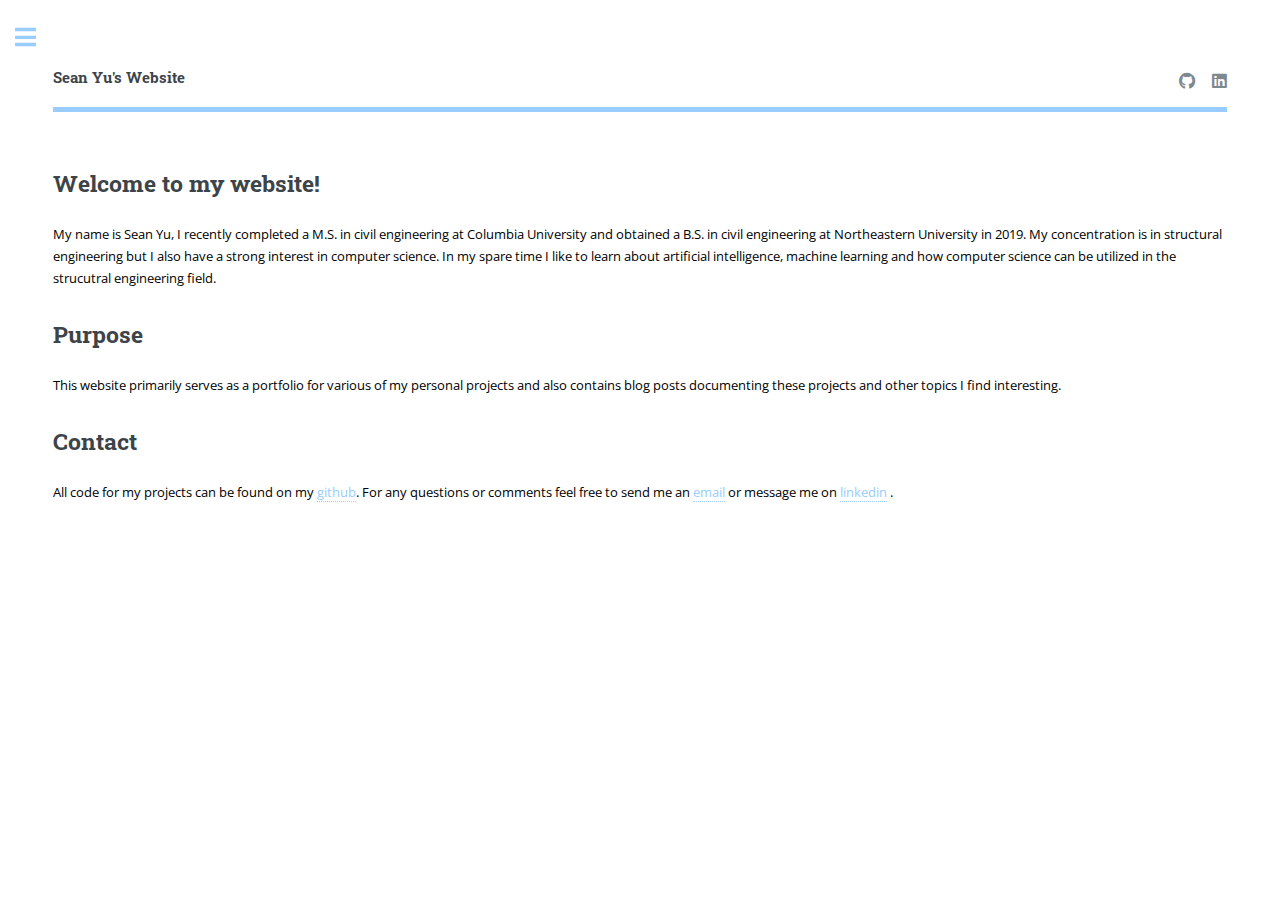
==== commit 20916ffc: "Adding Titanic Kaggle Post" ====
--- a/index.html
+++ b/index.html
@@ -20,11 +20,11 @@
 						<div class="inner">
 							<!-- Header -->
 								<header id="header">
-									<!--<a href="index.html" class="logo"><strong>Sean Yu's Website</strong> <!--by Sean Yu</a>-->
+									<!-- <a href="index.html" class="logo"><strong>Sean Yu's Website</strong></a> -->
+									<h4>Sean Yu's Website</h4>
 									<ul class="icons">
-									
-									<li><a href="https://github.com/sjy2129" class="icon brands fa-github"><span class="label">github</span></a></li>
-									<li><a href="https://www.linkedin.com/in/seanjyu/" class="icon brands fa-linkedin"><span class="label">linkedin</span></a></li>
+									<li><a href="https://github.com/sjy2129" class="icon brands fa-github"><span class="label"></span></a></li>
+									<li><a href="https://www.linkedin.com/in/seanjyu/" class="icon brands fa-linkedin"><span class="label"></span></a></li>
 									</ul>
 								</header>
 							<!-- Banner -->
@@ -35,8 +35,8 @@
 											<!--<p>Welcome to Sean's Blog</p>-->
 										
 										
-										<p>My name is Sean Yu, I am currently a Masters student at Columbia University and completed my bachelor's degree at Northeastern University in 2019. 
-											Although I studied civil engineering with a concentration in structural engineering I have a strong interest in computer science. 
+										<p>My name is Sean Yu, I recently completed a M.S. in civil engineering at Columbia University and obtained a B.S. in civil engineering at Northeastern University in 2019. 
+											My concentration is in structural engineering but I also have a strong interest in computer science. 
 											In my spare time I like to learn about artificial intelligence, machine learning and how computer science can be utilized in the strucutral engineering field.
 										</p>
 										<h2>
--- a/assets/css/main.css
+++ b/assets/css/main.css
@@ -1948,6 +1948,7 @@
   -ms-transition: margin-left 0.5s ease, box-shadow 0.5s ease;
   transition: margin-left 0.5s ease, box-shadow 0.5s ease;
   background-color: #f5f6f7;
+  /* background-image: url(/images/20200105_134514.jpg); */
   font-size: 0.9em;
   position: relative;
   width: 26em; }
@@ -2096,6 +2097,7 @@
   display: flex;
   border-bottom: solid 5px #99ccff;
   padding: 6em 0 1em 0;
+  /* background-image: url(/images/20200105_134514.jpg); */
   position: relative; }
   #header > * {
     -moz-flex: 1;
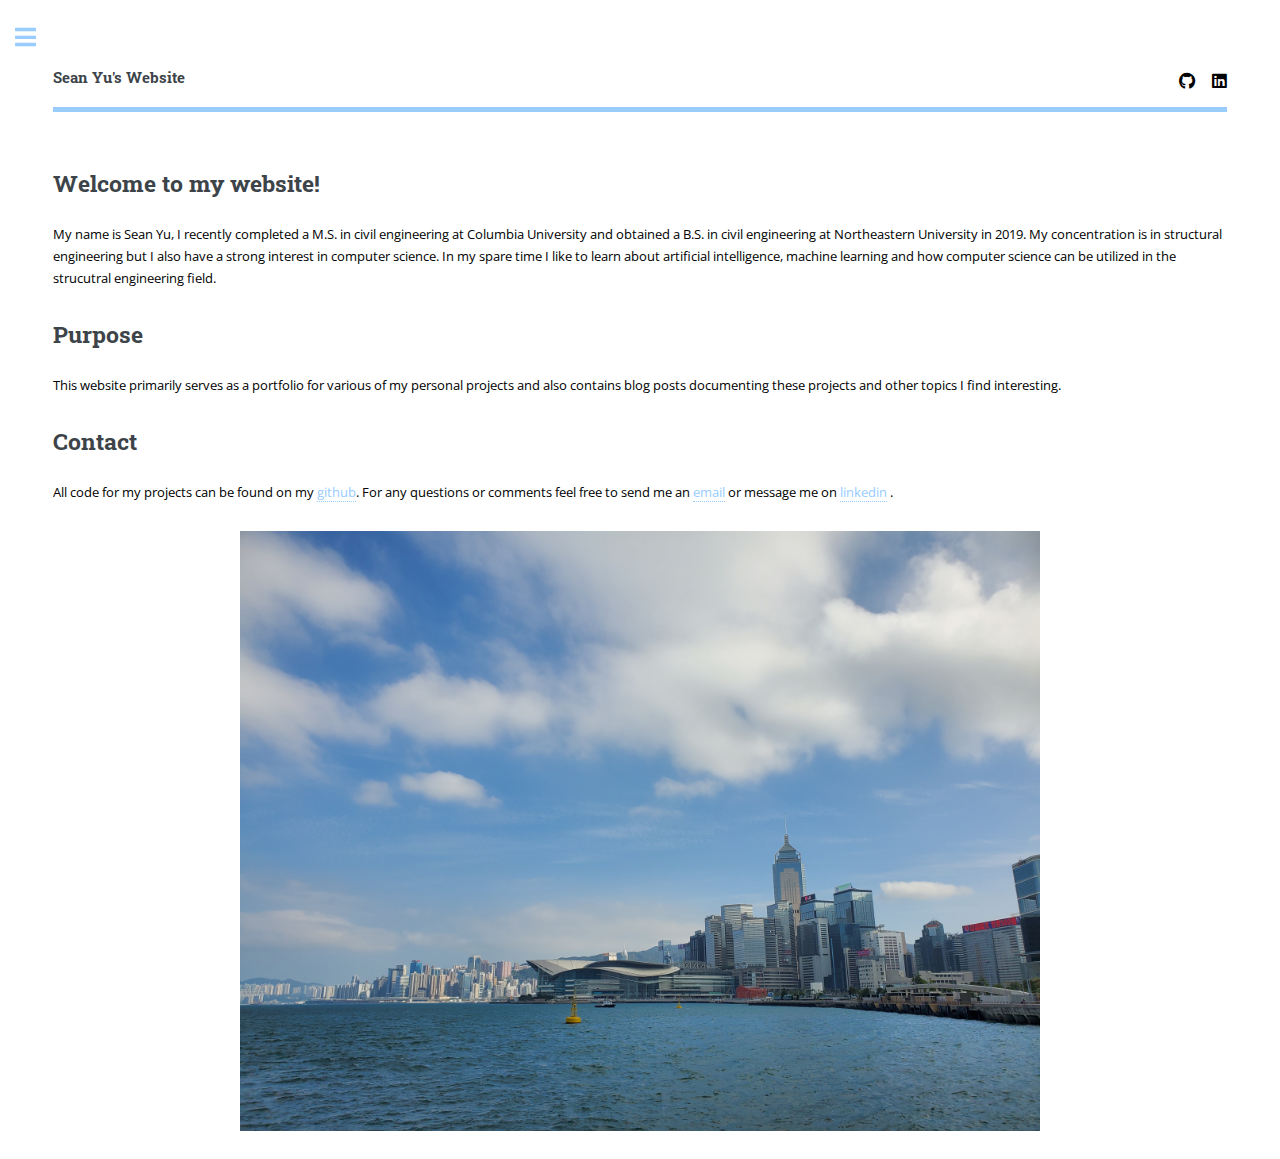
==== commit 16846a5c: "edits Jan 19" ====
--- a/index.html
+++ b/index.html
@@ -51,6 +51,7 @@
 										<p>
 											All code for my projects can be found on my <a href="https://github.com/sjy2129">github</a>. For any questions or comments feel free to send me an <a href="mailto:seanjasparyu@gmail.com">email</a> or message me on <a href="https://www.linkedin.com/in/seanjyu/">linkedin</a> .
 										</p>
+										<img src="/images/20200105_134514.jpg"  style="width:800px" class=center>
 									</div>
 								</section>
 						</div>
--- a/assets/css/main.css
+++ b/assets/css/main.css
@@ -1280,14 +1280,15 @@
 ol {
   list-style: decimal;
   margin: 0 0 2em 0;
-  padding-left: 1.25em; }
+  padding-left: 1.25em; ; }
   ol li {
     padding-left: 0.25em; }
   
 ul {
   list-style: disc;
   margin: 0 0 2em 0;
-  padding-left: 1em; }
+  padding-left: 1em;
+  color: #000000 }
   ul li {
     padding-left: 0.5em; }
   ul.alt {
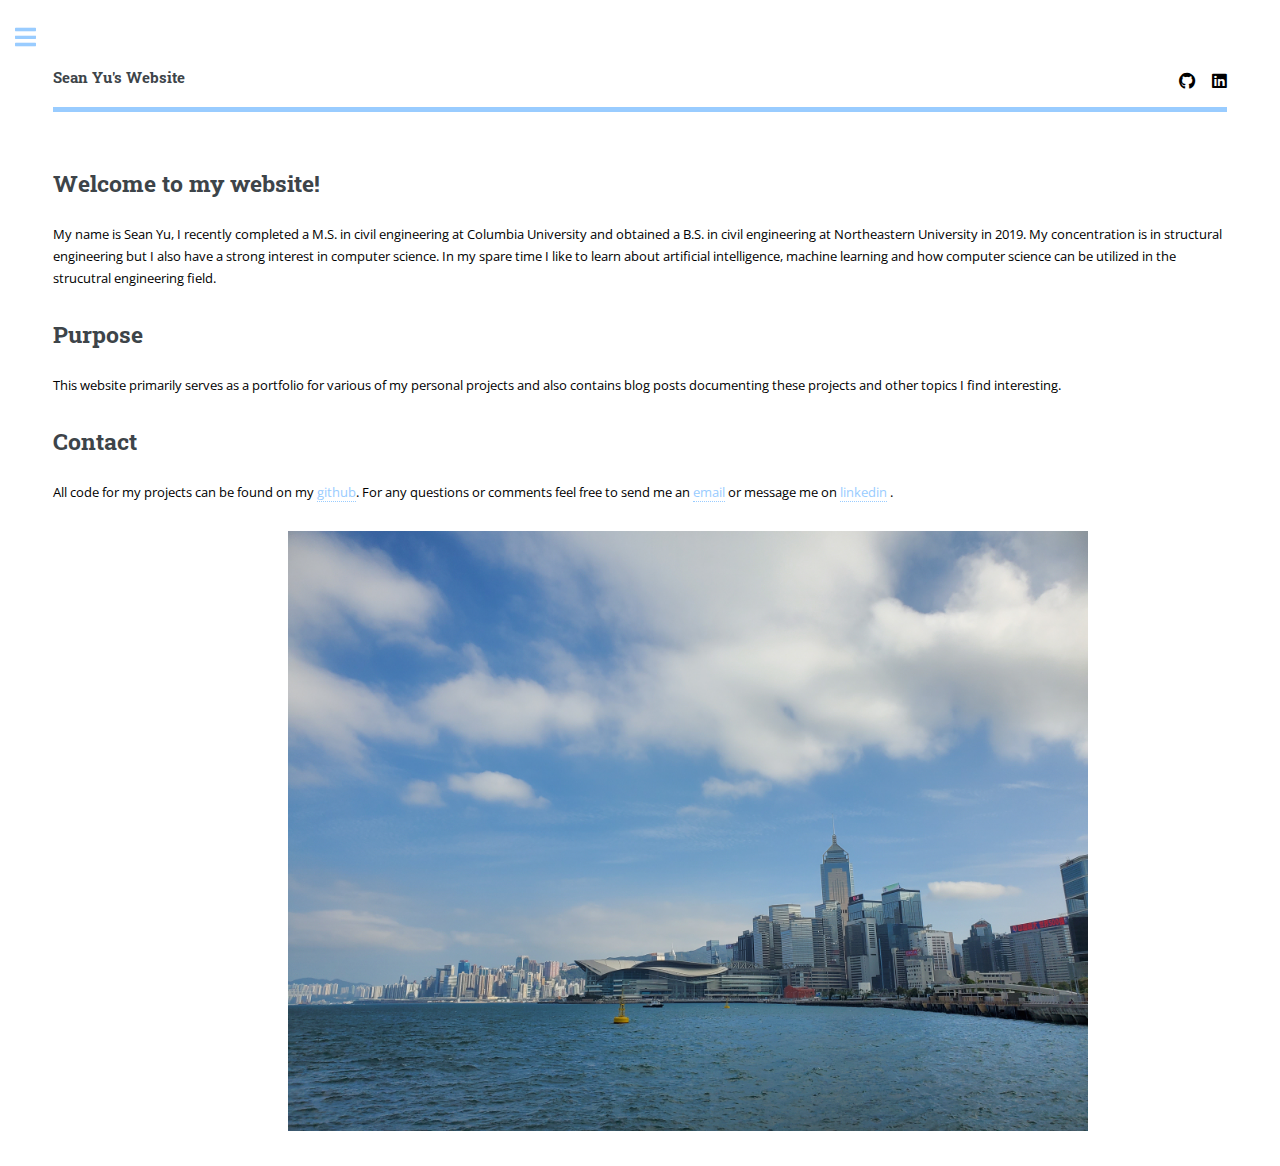
==== commit 497688bc: "edits 3 Jan 19" ====
--- a/index.html
+++ b/index.html
@@ -51,7 +51,8 @@
 										<p>
 											All code for my projects can be found on my <a href="https://github.com/sjy2129">github</a>. For any questions or comments feel free to send me an <a href="mailto:seanjasparyu@gmail.com">email</a> or message me on <a href="https://www.linkedin.com/in/seanjyu/">linkedin</a> .
 										</p>
-										<img src="/images/20200105_134514.jpg"  style="width:800px" class=center>
+										<div class="center"> <img src="/images/20200105_134514.jpg"  style="width:800px"> </div>
+										
 									</div>
 								</section>
 						</div>
--- a/assets/css/main.css
+++ b/assets/css/main.css
@@ -218,6 +218,12 @@
     overflow-x: auto;
     margin: 0 0 2em 0;
   }
+div.center {
+  display: block;
+  margin-left: auto;
+  margin-right: auto;
+  width: 60%;
+}
 pre {
   -webkit-overflow-scrolling: touch;
   font-family: "Courier New", monospace;
@@ -1262,6 +1268,12 @@
     width: 100%; }
     .image.main img {
       width: 100%; }
+  .image.center {
+    display: block;
+    margin-left: auto;
+    margin-right: auto;
+    width: 50%;
+    }
 
 a.image {
   overflow: hidden; }
